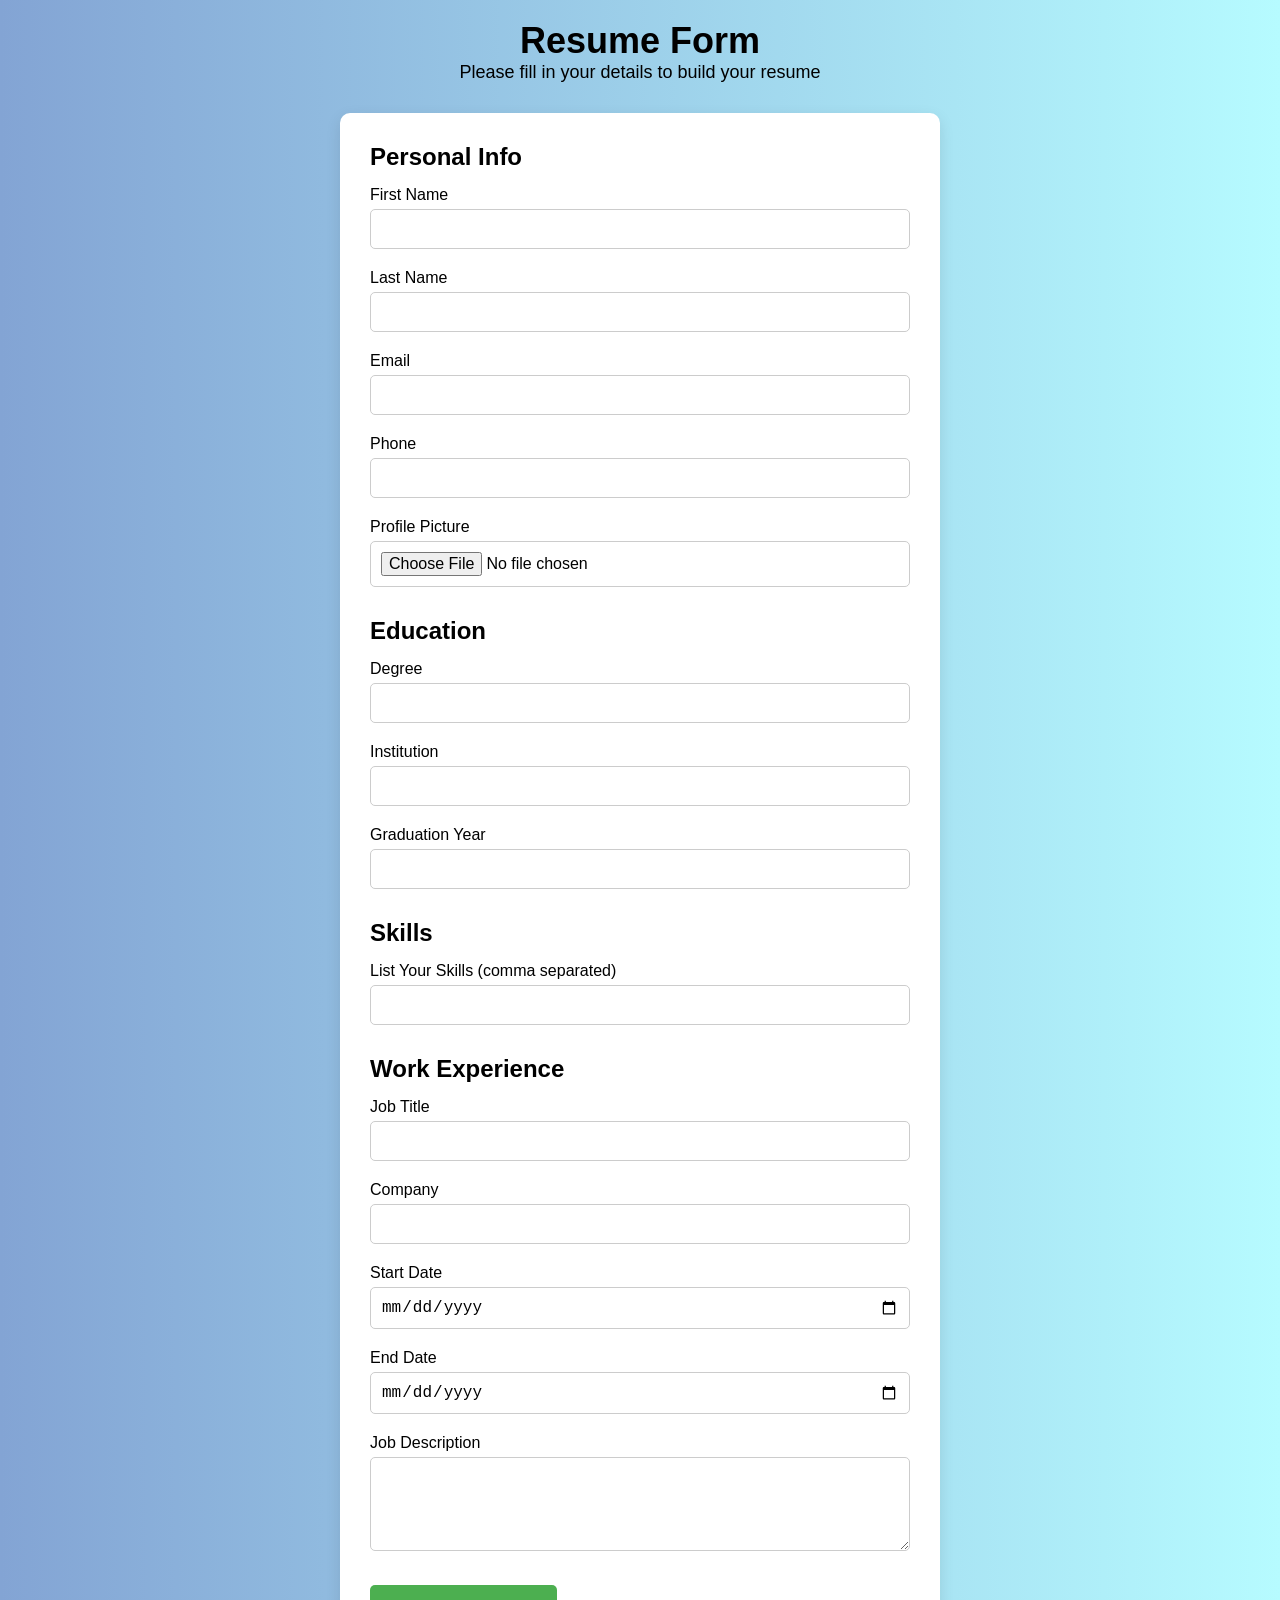
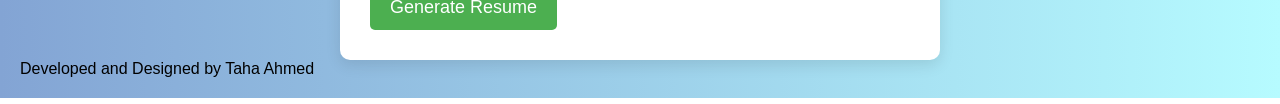
==== form-input/form.html @ 1d59201b "form page done" ====
<!DOCTYPE html>
<html lang="en">
<head>
  <meta charset="UTF-8">
  <meta name="viewport" content="width=device-width, initial-scale=1.0">
  <title>Resume Form</title>
  <link rel="stylesheet" href="formStyle.css">
</head>
<body>
  <!-- Header -->
  <header class="header">
    <div class="container">
      <h1>Resume Form</h1>
      <p>Please fill in your details to build your resume</p>
    </div>
  </header>

  <!-- Main Content -->
  <main class="main">
    <form action="resume.html" class="resume-form">
      <!-- Personal Info Section -->
      <section class="form-section">
        <h2>Personal Info</h2>
        <div class="input-group">
          <label for="first-name">First Name</label>
          <input type="text" id="first-name" name="first-name" required>
        </div>
        <div class="input-group">
          <label for="last-name">Last Name</label>
          <input type="text" id="last-name" name="last-name" required>
        </div>
        <div class="input-group">
          <label for="email">Email</label>
          <input type="email" id="email" name="email" required>
        </div>
        <div class="input-group">
          <label for="phone">Phone</label>
          <input type="tel" id="phone" name="phone" required>
        </div>
        <div class="input-group">
          <label for="profile-pic">Profile Picture</label>
          <input type="file" id="profile-pic" name="profile-pic" accept="image/*">
        </div>
      </section>

      <!-- Education Section -->
      <section class="form-section">
        <h2>Education</h2>
        <div class="input-group">
          <label for="degree">Degree</label>
          <input type="text" id="degree" name="degree" required>
        </div>
        <div class="input-group">
          <label for="institution">Institution</label>
          <input type="text" id="institution" name="institution" required>
        </div>
        <div class="input-group">
          <label for="graduation-year">Graduation Year</label>
          <input type="number" id="graduation-year" name="graduation-year" required>
        </div>
      </section>

      <!-- Skills Section -->
      <section class="form-section">
        <h2>Skills</h2>
        <div class="input-group">
          <label for="skills">List Your Skills (comma separated)</label>
          <input type="text" id="skills" name="skills" required>
        </div>
      </section>

      <!-- Work Experience Section -->
      <section class="form-section">
        <h2>Work Experience</h2>
        <div class="input-group">
          <label for="job-title">Job Title</label>
          <input type="text" id="job-title" name="job-title" required>
        </div>
        <div class="input-group">
          <label for="company">Company</label>
          <input type="text" id="company" name="company" required>
        </div>
        <div class="input-group">
          <label for="start-date">Start Date</label>
          <input type="date" id="start-date" name="start-date" required>
        </div>
        <div class="input-group">
          <label for="end-date">End Date</label>
          <input type="date" id="end-date" name="end-date">
        </div>
        <div class="input-group">
          <label for="description">Job Description</label>
          <textarea id="description" name="description" rows="4" required></textarea>
        </div>
      </section>

      <!-- Submit Button -->
      <button type="submit" class="submit-btn">Generate Resume</button>
    </form>
  </main>

  <!-- Footer -->
  <footer class="footer">
    <p>Developed and Designed by Taha Ahmed</p>
  </footer>
</body>
<script src="form.js"></script>
</html>
---- form-input/formStyle.css ----
* {
  margin: 0;
  padding: 0;
  box-sizing: border-box;
}

body {
  font-family: Arial, sans-serif;
  background: linear-gradient(to right, #83a4d4, #b6fbff);
  padding: 20px;
}

.header {
  text-align: center;
  margin-bottom: 30px;
}

.header h1 {
  font-size: 36px;
  font-weight: bold;
}

.header p {
  font-size: 18px;
}

.main {
  display: flex;
  justify-content: center;
}

.resume-form {
  background: white;
  padding: 30px;
  border-radius: 10px;
  box-shadow: 0 5px 15px rgba(0, 0, 0, 0.1);
  width: 100%;
  max-width: 600px;
}

.form-section {
  margin-bottom: 30px;
}

.form-section h2 {
  font-size: 24px;
  margin-bottom: 15px;
}

.input-group {
  margin-bottom: 20px;
}

.input-group label {
  display: block;
  margin-bottom: 5px;
  font-size: 16px;
}

.input-group input,
.input-group textarea {
  width: 100%;
  padding: 10px;
  border: 1px solid #ccc;
  border-radius: 5px;
  font-size: 16px;
}

textarea {
  resize: vertical;
}

.submit-btn {
  display: inline-block;
  background-color: #4CAF50;
  color: white;
  padding: 12px 20px;
  font-size: 18px;
  border: none;
  border-radius: 5px;
  cursor: pointer;
}

.submit-btn:hover {
  background-color: #45a049;
}

/* Responsive Design */
@media (max-width: 600px) {
  .resume-form {
    padding: 20px;
  }

  .header h1 {
    font-size: 28px;
  }

  .submit-btn {
    width: 100%;
  }
}
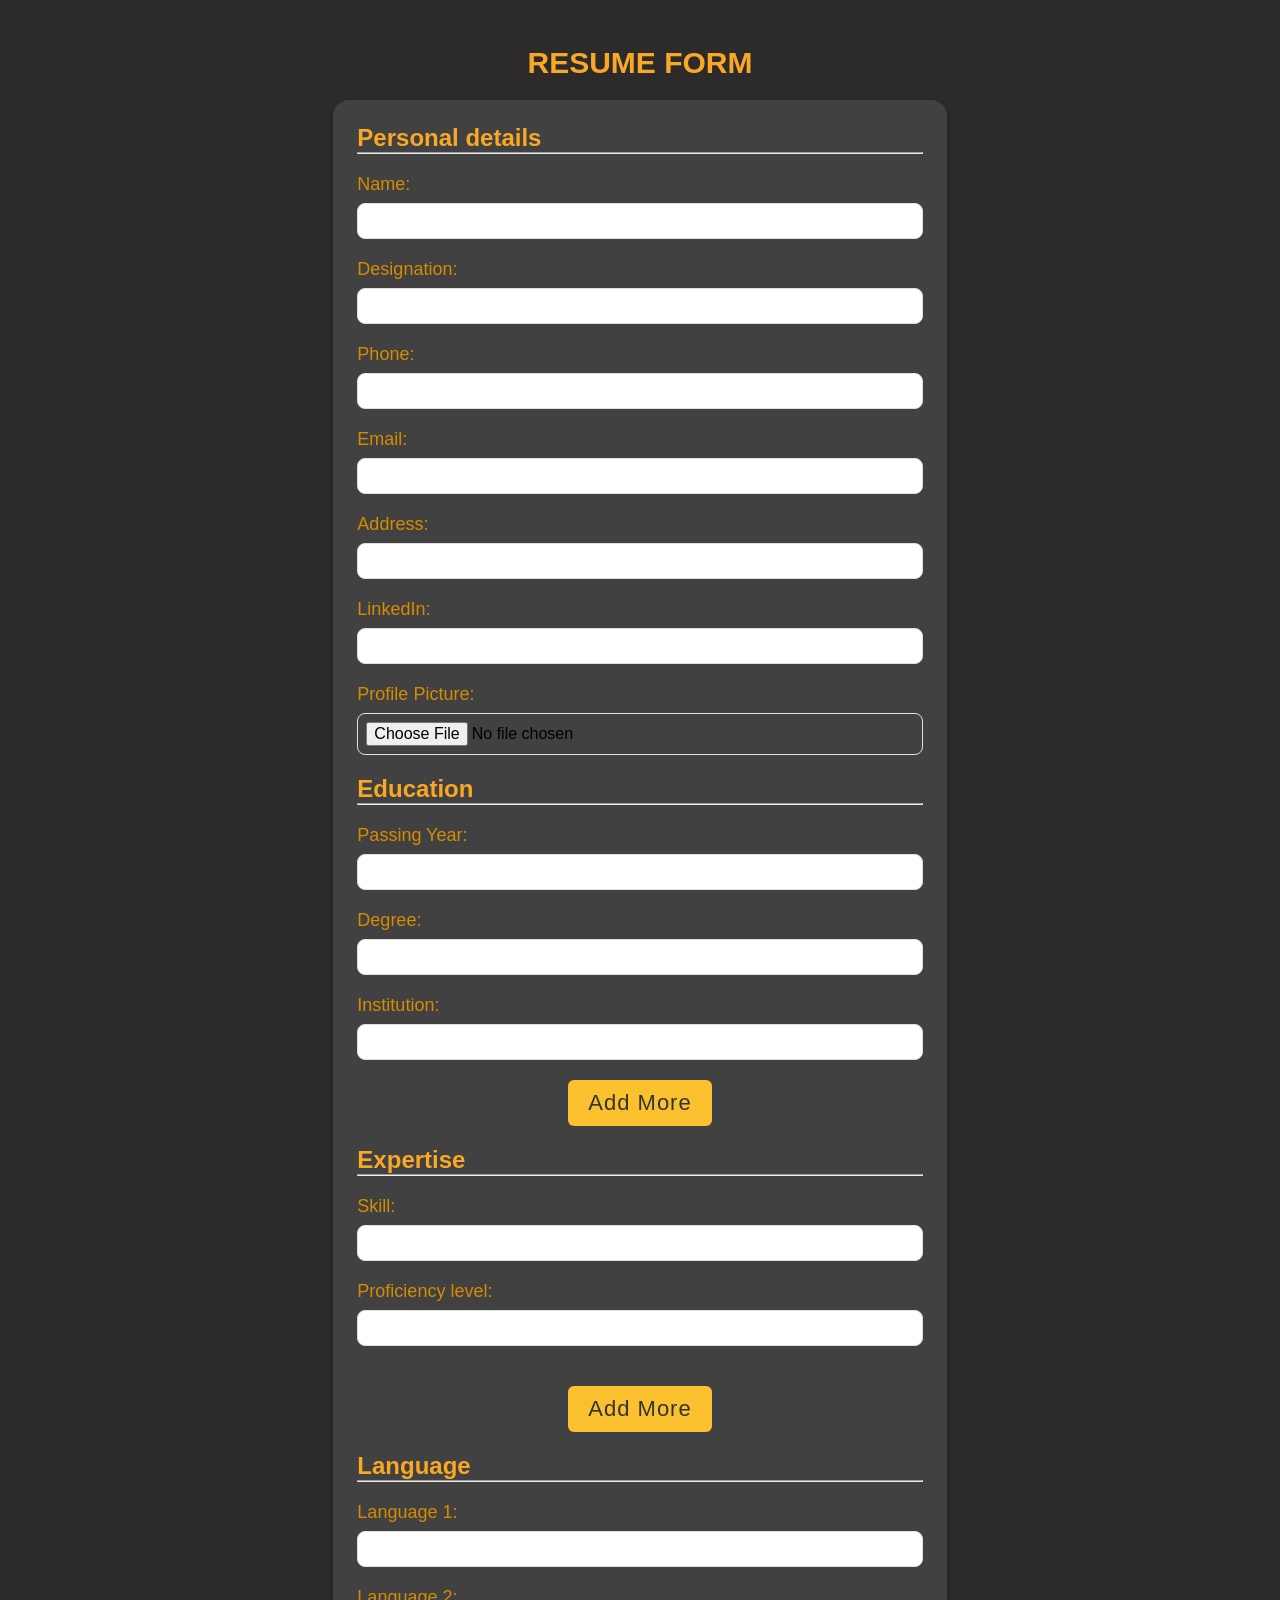
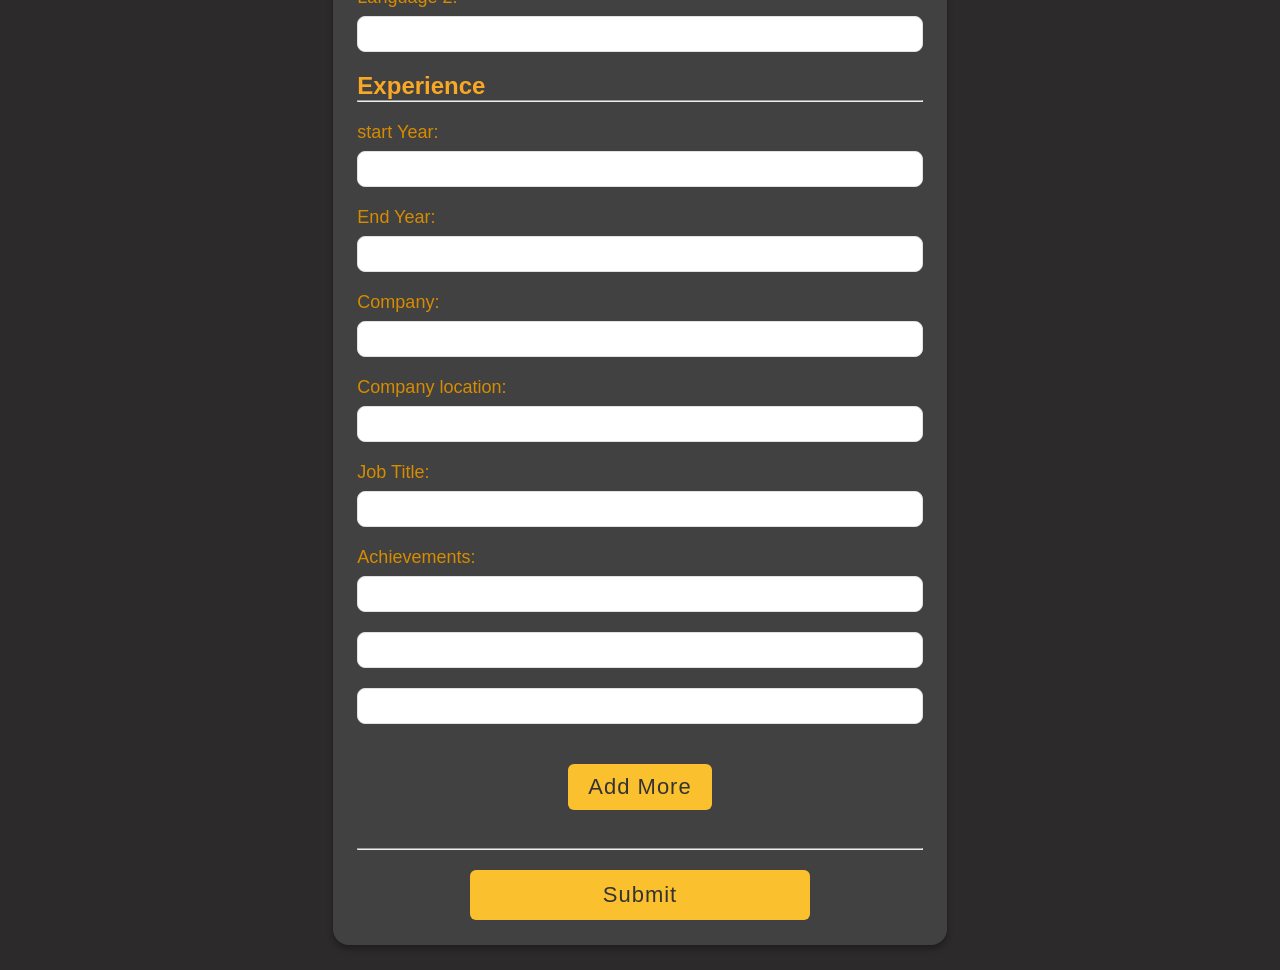
==== commit 8dbf3d73: "up" ====
--- a/form-input/form.html
+++ b/form-input/form.html
@@ -3,106 +3,204 @@
 <head>
   <meta charset="UTF-8">
   <meta name="viewport" content="width=device-width, initial-scale=1.0">
-  <title>Resume Form</title>
+  <title>Document</title>
   <link rel="stylesheet" href="formStyle.css">
 </head>
 <body>
-  <!-- Header -->
-  <header class="header">
-    <div class="container">
-      <h1>Resume Form</h1>
-      <p>Please fill in your details to build your resume</p>
-    </div>
-  </header>
-
-  <!-- Main Content -->
-  <main class="main">
-    <form action="resume.html" class="resume-form">
-      <!-- Personal Info Section -->
-      <section class="form-section">
-        <h2>Personal Info</h2>
-        <div class="input-group">
-          <label for="first-name">First Name</label>
-          <input type="text" id="first-name" name="first-name" required>
-        </div>
-        <div class="input-group">
-          <label for="last-name">Last Name</label>
-          <input type="text" id="last-name" name="last-name" required>
-        </div>
-        <div class="input-group">
-          <label for="email">Email</label>
-          <input type="email" id="email" name="email" required>
-        </div>
-        <div class="input-group">
-          <label for="phone">Phone</label>
-          <input type="tel" id="phone" name="phone" required>
-        </div>
-        <div class="input-group">
-          <label for="profile-pic">Profile Picture</label>
-          <input type="file" id="profile-pic" name="profile-pic" accept="image/*">
-        </div>
-      </section>
-
-      <!-- Education Section -->
-      <section class="form-section">
-        <h2>Education</h2>
-        <div class="input-group">
-          <label for="degree">Degree</label>
-          <input type="text" id="degree" name="degree" required>
-        </div>
-        <div class="input-group">
-          <label for="institution">Institution</label>
-          <input type="text" id="institution" name="institution" required>
-        </div>
-        <div class="input-group">
-          <label for="graduation-year">Graduation Year</label>
-          <input type="number" id="graduation-year" name="graduation-year" required>
-        </div>
-      </section>
-
-      <!-- Skills Section -->
-      <section class="form-section">
-        <h2>Skills</h2>
-        <div class="input-group">
-          <label for="skills">List Your Skills (comma separated)</label>
-          <input type="text" id="skills" name="skills" required>
-        </div>
-      </section>
-
-      <!-- Work Experience Section -->
-      <section class="form-section">
-        <h2>Work Experience</h2>
-        <div class="input-group">
-          <label for="job-title">Job Title</label>
-          <input type="text" id="job-title" name="job-title" required>
-        </div>
-        <div class="input-group">
-          <label for="company">Company</label>
-          <input type="text" id="company" name="company" required>
-        </div>
-        <div class="input-group">
-          <label for="start-date">Start Date</label>
-          <input type="date" id="start-date" name="start-date" required>
-        </div>
-        <div class="input-group">
-          <label for="end-date">End Date</label>
-          <input type="date" id="end-date" name="end-date">
-        </div>
-        <div class="input-group">
-          <label for="description">Job Description</label>
-          <textarea id="description" name="description" rows="4" required></textarea>
-        </div>
-      </section>
-
-      <!-- Submit Button -->
-      <button type="submit" class="submit-btn">Generate Resume</button>
-    </form>
-  </main>
-
-  <!-- Footer -->
-  <footer class="footer">
-    <p>Developed and Designed by Taha Ahmed</p>
-  </footer>
+  <h1 style="color: #f9a825;" id="heading">Resume form</h1>
+  <form id="form">
+    <h2>Personal details</h2>
+    <hr style="margin-bottom: 20px;">
+   
+    <!------------------------------- Personal details --------------------------------------->
+    <div class="form-group">
+      <label class="label" for="name">Name:</label>
+      <input class="input" type="text" id="name" required>
+    </div>
+
+    <div class="form-group">
+      <label class="label" for="desig">Designation:</label>
+      <input class="input" type="text" id="desig" required>
+    </div>
+
+    <div class="form-group">
+      <label class="label" for="Phone">Phone:</label>
+      <input class="input" type="tel" id="Phone" required>
+    </div>
+
+    <div class="form-group">
+      <label class="label" for="email">Email:</label>
+      <input class="input" type="email" id="email" required>
+    </div>
+
+    <div class="form-group">
+      <label class="label" for="add">Address:</label>
+      <input class="input" type="text" id="add" required>
+    </div>
+    
+    <div class="form-group">
+      <label class="label" for="LinkedIn">LinkedIn:</label>
+      <input class="input" type="text" id="LinkedIn" required>
+    </div>
+
+    <div class="form-group">
+      <label class="label" for="pic">Profile Picture:</label>
+      <input class="input" type="file" id="pic" required>
+    </div>
+
+
+
+<!------------------------------- Education --------------------------------------->
+    <h2>Education</h2>
+    <hr style="margin-bottom: 20px;">
+
+    <div id="eduDiv">
+      <div class="eduDetails">
+        <div class="form-group">
+          <label class="label" for="pass">Passing Year:</label>
+          <input class="input" type="number" id="pass" required>
+        </div>
+    
+        <div class="form-group">
+          <label class="label" for="deg">Degree:</label>
+          <input class="input" type="text" id="deg" required>
+        </div>
+    
+        <div class="form-group">
+          <label class="label" for="uni">Institution:</label>
+          <input class="input" type="text" id="uni" required>
+        </div>
+      </div>
+      
+      <div id="eduDetails2" class="hideUnhide">
+        <div class="form-group">
+          <label class="label" for="pass">Passing Year:</label>
+          <input class="input" type="number" id="pass2" >
+        </div>
+    
+        <div class="form-group">
+          <label class="label" for="deg">Degree:</label>
+          <input class="input" type="text" id="deg2" >
+        </div>
+    
+        <div class="form-group">
+          <label class="label" for="uni">Institution:</label>
+          <input class="input" type="text" id="uni2" >
+        </div>
+      </div>
+    </div>
+
+    <div class="AddBtn"><button type="button" id="addEdu">Add More</button></div>
+
+
+
+<!------------------------------- Expertise --------------------------------------->
+<h2>Expertise</h2>
+<hr style="margin-bottom: 20px;">
+<div id="expertiseDiv">
+  <div class="expertiseDetails">
+    <div class="form-group">
+      <label class="label" for="skill1">Skill:</label>
+      <input class="input mb-20" type="text" id="skill1" required>
+      <label class="label" for="skill_level1">Proficiency level:</label>
+      <input class="input mb-20" type="number" id="skill_level1" required>
+    </div>
+
+      <div id="expertiseDetails2" class="hideUnhide">
+        <div class="form-group">
+          <label class="label" for="skill2">Skill:</label>
+          <input class="input mb-20" type="text" id="skill2" >
+          <label class="label" for="skill_level2">Proficiency level:</label>
+          <input class="input mb-20" type="number" id="skill_level2" >
+        </div>
+  
+        <div class="form-group">
+          <label class="label" for="skill3">Skill:</label>
+          <input class="input mb-20" type="text" id="skill3" >
+          <label class="label" for="skill_level3">Proficiency level:</label>
+          <input class="input mb-20" type="number" id="skill_level3" >
+        </div>
+
+
+        <div class="form-group">
+          <label class="label" for="skill4">Skill:</label>
+          <input class="input mb-20" type="text" id="skill4" >
+          <label class="label" for="skill_level4">Proficiency level:</label>
+          <input class="input mb-20" type="number" id="skill_level4" >
+        </div>
+      </div>
+   
+  </div>
+</div>
+
+<div class="AddBtn"><button type="button" id="addSkill">Add More</button></div>
+
+
+
+<!------------------------------- Language --------------------------------------->
+    <h2>Language</h2>
+    <hr style="margin-bottom: 20px;">
+    <div class="form-group">
+      <label class="label" for="lang">Language 1:</label>
+      <input class="input mb-20" type="text" id="lang" required>
+      <label class="label" for="lang">Language 2:</label>
+      <input class="input" type="text" id="lang2" required>
+    </div>
+
+
+<!------------------------------- Experience --------------------------------------->
+    <h2>Experience</h2>
+    <hr style="margin-bottom: 20px;">
+    <div class="form-group">
+      <label class="label" for="styear">start Year:</label>
+      <input class="input mb-20" type="number" id="styear" required>
+
+      <label class="label" for="endyear">End Year:</label>
+      <input class="input mb-20" type="number" id="endyear" required>
+
+      <label class="label" for="company">Company:</label>
+      <input class="input mb-20" type="text" id="company" required>
+
+      <label class="label" for="comlocation">Company location:</label>
+      <input class="input mb-20" type="text" id="comlocation" required>
+
+      <label class="label" for="jobTitle">Job Title:</label>
+      <input class="input mb-20" type="text" id="jobTitle" required>
+
+      <label class="label" for="achv">Achievements:</label>
+      <input class="input mb-20" type="text" id="achv1" required>
+      <input class="input mb-20" type="text" id="achv2" required>
+      <input class="input mb-20" type="text" id="achv3" required>
+    </div>
+    
+    <div id="expDetails2" class="form-group hideUnhide">
+      <label class="label" for="styear2">start Year:</label>
+      <input class="input mb-20" type="number" id="styear2" >
+
+      <label class="label" for="endyear2">End Year:</label>
+      <input class="input mb-20" type="number" id="endyear2" >
+
+      <label class="label" for="company2">Company:</label>
+      <input class="input mb-20" type="text" id="company2" >
+
+      <label class="label" for="comlocation2">Company location:</label>
+      <input class="input mb-20" type="text" id="comlocation2">
+
+      <label class="label" for="jobTitle2">Job Title:</label>
+      <input class="input mb-20" type="text" id="jobTitle2">
+
+      <label class="label" for="achv2">Achievements:</label>
+      <input class="input mb-20" type="text" id="achv12" >
+      <input class="input mb-20" type="text" id="achv22" >
+      <input class="input mb-20" type="text" id="achv32" >
+    </div>
+    <div class="AddBtn"><button type="button" id="addExp">Add More</button></div>
+
+    <br>
+    <hr style="margin-bottom: 20px;">
+    <div class="btnDiv"><input id="submitBtn" class="submit" type="submit"></div>
+  </form>
+
 </body>
-<script src="form.js"></script>
-</html>
+<script src="formScript.js"></script>
+</html>
--- a/form-input/formStyle.css
+++ b/form-input/formStyle.css
@@ -2,100 +2,120 @@
   margin: 0;
   padding: 0;
   box-sizing: border-box;
+  font-family: Arial, Helvetica, sans-serif;
 }
 
 body {
-  font-family: Arial, sans-serif;
-  background: linear-gradient(to right, #83a4d4, #b6fbff);
-  padding: 20px;
+  width: 100%;
+  display: flex;
+  flex-direction: column;
+  justify-content: center;
+  align-items: center;
+  padding: 2%;
+  /* background-color: #faf9f9; */
+  background-color: #2c2a2a;
 }
 
-.header {
-  text-align: center;
-  margin-bottom: 30px;
+#heading {
+  font-size: 30px;
+  margin: 20px 0px;
+  color: #333;
+  text-transform: uppercase;
 }
 
-.header h1 {
-  font-size: 36px;
-  font-weight: bold;
+form {
+  width: 50%;
+  padding: 2%;
+  border-radius: 16px;
+  /* background-color: white; */
+  background-color: #414141;
+  box-shadow: 0 4px 6px rgba(0, 0, 5, 0.3);
 }
 
-.header p {
-  font-size: 18px;
-}
-
-.main {
+.form-group {
   display: flex;
-  justify-content: center;
-}
-
-.resume-form {
-  background: white;
-  padding: 30px;
-  border-radius: 10px;
-  box-shadow: 0 5px 15px rgba(0, 0, 0, 0.1);
-  width: 100%;
-  max-width: 600px;
-}
-
-.form-section {
-  margin-bottom: 30px;
-}
-
-.form-section h2 {
-  font-size: 24px;
-  margin-bottom: 15px;
-}
-
-.input-group {
+  flex-direction: column;
   margin-bottom: 20px;
 }
 
-.input-group label {
-  display: block;
-  margin-bottom: 5px;
-  font-size: 16px;
+h1, h2 {
+  color: #f9a825; /* A warmer, more muted yellow */
 }
 
-.input-group input,
-.input-group textarea {
-  width: 100%;
-  padding: 10px;
-  border: 1px solid #ccc;
-  border-radius: 5px;
-  font-size: 16px;
+.label {
+  font-size: 18px;
+  margin-bottom: 8px;
+  color: #d68c00; /* A darker, more readable yellow */
 }
 
-textarea {
-  resize: vertical;
+.input {
+  font-size: 16px;
+  padding: 8px;
+  border-radius: 8px;
+  border: 1px solid #e0e0e0;
+  outline: none;
 }
 
-.submit-btn {
-  display: inline-block;
-  background-color: #4CAF50;
-  color: white;
-  padding: 12px 20px;
+.input:focus {
+  border: 2px solid #fbc02d; /* A vibrant yellow for focus state */
+  box-shadow: 0 0 0 5px rgba(214, 214, 212, 0.3);
+}
+
+.mb-20 {
+  margin-bottom: 20px;
+}
+
+.submit {
   font-size: 18px;
+  padding: 12px;
+  border-radius: 6px;
+  width: 60%;
+  transition: all 0.3s ease;
+}
+
+.submit:hover {
+  background-color: #fbc02d; /* A vibrant yellow for hover state */
+}
+
+.submit:active {
+  transform: scale(0.995);
+}
+
+.btnDiv {
+  text-align: center;
+}
+
+#submitBtn {
+  background: #fbc02d; /* A vibrant yellow for the button */
+  color: #333; /* Dark text for better contrast */
+  font-size: 22px;
+  letter-spacing: 1px;
   border: none;
-  border-radius: 5px;
+  outline: none;
   cursor: pointer;
 }
 
-.submit-btn:hover {
-  background-color: #45a049;
+#submitBtn:hover {
+  background: #f9a825; /* A slightly darker yellow for hover state */
 }
 
-/* Responsive Design */
-@media (max-width: 600px) {
-  .resume-form {
-    padding: 20px;
-  }
+.AddBtn{
+  text-align: center;
+  margin-bottom: 20px;
+}
 
-  .header h1 {
-    font-size: 28px;
-  }
+.AddBtn button{
+  background: #fbc02d; /* A vibrant yellow for the button */
+  color: #333; /* Dark text for better contrast */
+  font-size: 22px;
+  letter-spacing: 1px;
+  padding: 10px 20px;
+  border-radius: 6px;
+  border: none;
+  outline: none;
+  cursor: pointer;
+}
 
-  .submit-btn {
-    width: 100%;
-  }
-}
+.hideUnhide{
+  display: none;
+}
